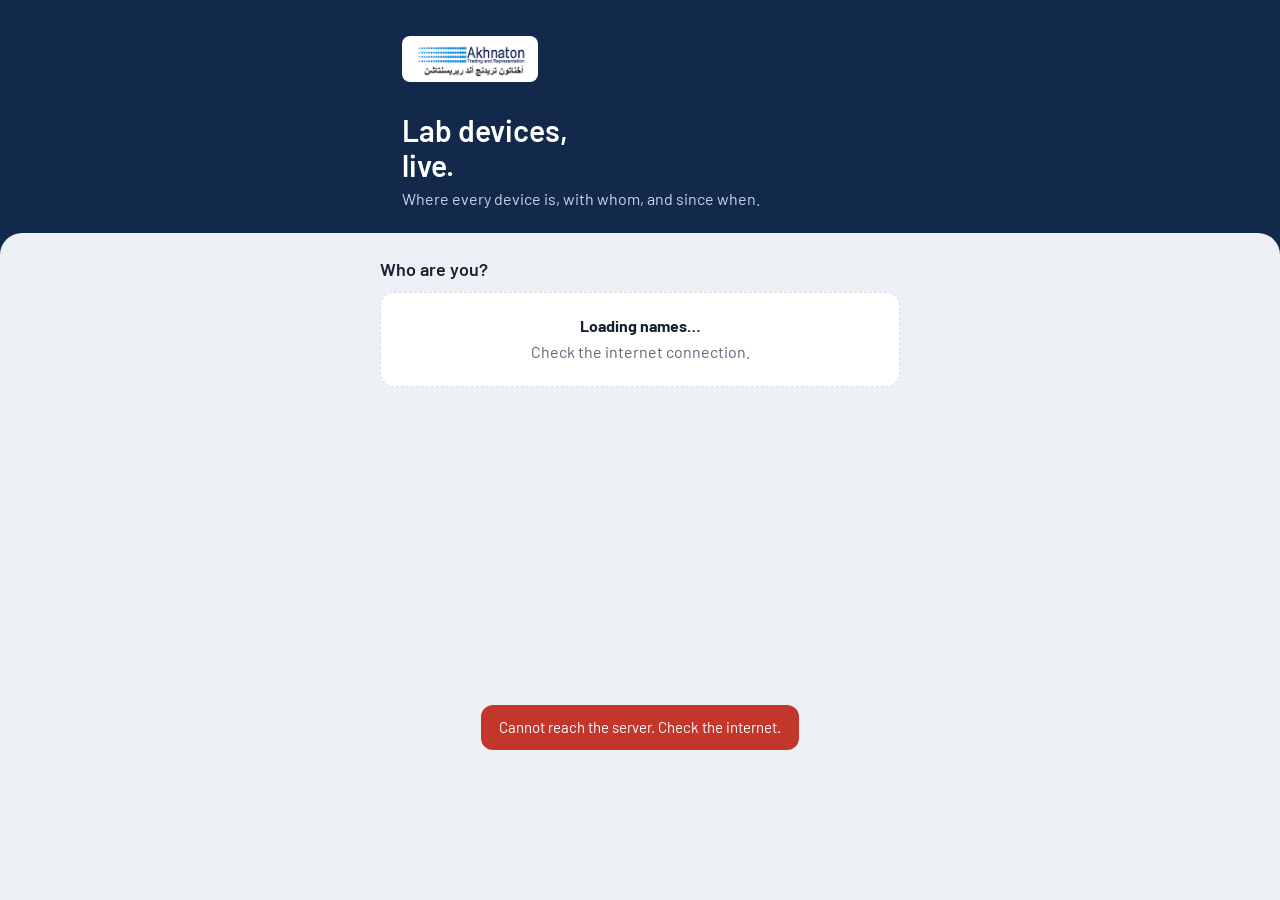
==== index.html @ 6e7c1e1e "Add files via upload" ====
<!doctype html>
<html lang="en">
<head>
<meta charset="utf-8">
<meta name="viewport" content="width=device-width, initial-scale=1, viewport-fit=cover">
<title>Akhnaton Devices</title>
<meta name="description" content="Live tracking of Akhnaton calibration lab devices">
<meta name="theme-color" content="#13294B">
<link rel="manifest" href="manifest.webmanifest">
<link rel="icon" href="icon-192.png">
<link rel="apple-touch-icon" href="icon-192.png">
<link rel="preconnect" href="https://fonts.googleapis.com">
<link rel="preconnect" href="https://fonts.gstatic.com" crossorigin>
<link href="https://fonts.googleapis.com/css2?family=Barlow:wght@400;500;600;700&family=Barlow+Semi+Condensed:wght@500;600;700&display=swap" rel="stylesheet">
<link rel="stylesheet" href="app.css">
</head>
<body>
<div id="app" aria-live="polite"></div>
<div id="sheet-root"></div>
<div id="toast" role="status"></div>
<script src="config.js"></script>
<script src="core.js"></script>
<script src="jspdf.umd.min.js" defer></script>
<script src="app.js"></script>
</body>
</html>
---- app.css ----
:root{
  --navy:#13294B; --navy-2:#1D3A66; --blue:#0B76C5; --blue-soft:#E3F0FA;
  --bg:#EDF1F5; --surface:#FFFFFF; --ink:#172233; --muted:#5B6879; --line:#D6DDE6;
  --office:#1C8A57; --office-soft:#E2F4EA;
  --client:#0B76C5; --client-soft:#E3F0FA;
  --service:#B26F12; --service-soft:#FBEFD9;
  --oos:#7D8796; --oos-soft:#ECEFF3;
  --danger:#C2362B; --danger-soft:#FBE6E3;
  --pending:#6D45C4; --pending-soft:#EEE7FB;
  --r-sm:8px; --r-md:14px; --r-lg:22px;
  --safe-b:env(safe-area-inset-bottom,0px);
  --font:"Barlow",system-ui,-apple-system,"Segoe UI",Roboto,sans-serif;
  --cond:"Barlow Semi Condensed","Barlow",system-ui,sans-serif;
}
*{box-sizing:border-box;-webkit-tap-highlight-color:transparent}
html,body{margin:0;background:var(--bg);color:var(--ink);font-family:var(--font);font-size:16px;line-height:1.4}
body{min-height:100vh;overscroll-behavior-y:contain}
button,input,select,textarea{font:inherit;color:inherit}
button{cursor:pointer}
:focus-visible{outline:3px solid var(--blue);outline-offset:2px}
.sr{position:absolute;width:1px;height:1px;overflow:hidden;clip:rect(0 0 0 0)}
@media (prefers-reduced-motion:reduce){*{animation:none!important;transition:none!important}}

/* ---------- app shell ---------- */
.shell{max-width:720px;margin:0 auto;min-height:100vh;padding-bottom:calc(84px + var(--safe-b))}
.top{background:var(--navy);color:#fff;padding:14px 16px 18px;position:relative}
.top-row{display:flex;align-items:center;gap:12px}
.brand{display:flex;align-items:center;gap:10px;flex:1;min-width:0}
.brand img{height:30px;background:#fff;border-radius:6px;padding:3px 6px}
.brand b{font-weight:600;font-size:17px;letter-spacing:.2px}
.sync{font-size:13px;color:#B9C8DE;display:flex;align-items:center;gap:6px;white-space:nowrap}
.sync i{width:8px;height:8px;border-radius:50%;background:#3FD08A;display:inline-block}
.sync.off i{background:#F0A23B}
.icon-btn{background:transparent;border:0;color:inherit;width:40px;height:40px;border-radius:50%;display:grid;place-items:center}
.icon-btn:active{background:rgba(255,255,255,.12)}
.hello{margin:16px 0 0;font-size:15px;color:#C9D6E8}
.hello strong{display:block;color:#fff;font-size:24px;font-weight:600;margin-top:2px}

/* status strip */
.strip{display:flex;height:10px;border-radius:5px;overflow:hidden;margin:18px 0 10px;background:rgba(255,255,255,.12)}
.strip span{display:block;height:100%}
.legend{display:grid;grid-template-columns:repeat(4,1fr);gap:6px}
.legend button{background:rgba(255,255,255,.07);border:0;border-radius:var(--r-sm);padding:8px 8px 7px;text-align:left;color:#fff}
.legend button:active{background:rgba(255,255,255,.15)}
.legend .n{font-family:var(--cond);font-size:26px;font-weight:600;line-height:1}
.legend .l{font-size:12.5px;white-space:nowrap;color:#C9D6E8;display:flex;align-items:center;gap:5px;margin-top:3px}
.dot{width:8px;height:8px;border-radius:50%;display:inline-block;flex:none}

main{padding:16px}
.sec{margin:22px 0 10px;display:flex;align-items:baseline;justify-content:space-between;gap:10px}
.sec h2{font-size:18px;font-weight:600;margin:0}
.sec small{color:var(--muted);font-size:14px}
.empty{background:var(--surface);border:1px dashed var(--line);border-radius:var(--r-md);padding:22px 18px;text-align:center;color:var(--muted)}
.empty b{display:block;color:var(--ink);margin-bottom:4px}

/* ---------- the asset tag (signature element) ---------- */
.tag{display:inline-flex;align-items:stretch;border-radius:7px;overflow:hidden;background:#fff;border:1.5px solid var(--navy);flex:none;min-width:58px}
.tag i{width:7px;background:var(--c,var(--office))}
.tag span{font-family:var(--cond);font-weight:700;font-size:21px;letter-spacing:1px;padding:3px 8px 2px 7px;color:var(--navy);line-height:1.15}
.tag.sm{min-width:0}.tag.sm span{font-size:16px;padding:1px 6px 0 5px}.tag.sm i{width:5px}
.tag.xl{border-width:2px;border-radius:10px}.tag.xl i{width:12px}.tag.xl span{font-size:44px;padding:4px 16px 2px 14px;letter-spacing:2px}

/* ---------- cards ---------- */
.site{background:var(--surface);border-radius:var(--r-md);padding:14px 14px 12px;margin-bottom:12px;border:1px solid var(--line);position:relative}
.site:before{content:"";position:absolute;left:0;top:14px;bottom:14px;width:4px;border-radius:0 4px 4px 0;background:var(--c,var(--client))}
.site-h{display:flex;justify-content:space-between;gap:10px;align-items:flex-start}
.site-h h3{margin:0;font-size:17px;font-weight:600;line-height:1.25}
.site-h .cnt{font-family:var(--cond);font-weight:600;font-size:15px;color:var(--muted);white-space:nowrap}
.meta{color:var(--muted);font-size:14px;margin-top:3px}
.meta b{color:var(--ink);font-weight:500}
.chips{display:flex;flex-wrap:wrap;gap:6px;margin-top:10px}
.dchip{display:inline-flex;align-items:center;gap:7px;background:var(--bg);border:0;border-radius:9px;padding:4px 9px 4px 4px;font-size:13.5px;max-width:100%}
.dchip em{font-style:normal;white-space:nowrap;overflow:hidden;text-overflow:ellipsis}
.site-f{display:flex;gap:8px;margin-top:12px}.site-f .btn{white-space:nowrap}.site-f .btn:first-child{flex:1}
.late{color:var(--danger);font-weight:600}

/* ---------- list rows ---------- */
.list{background:var(--surface);border-radius:var(--r-md);border:1px solid var(--line);overflow:hidden}
.row{display:flex;gap:12px;align-items:center;padding:12px 14px;border:0;border-bottom:1px solid var(--line);width:100%;background:transparent;text-align:left}
.row:last-child{border-bottom:0}
.row:active{background:var(--bg)}
.row .t{flex:1;min-width:0}
.row .t b{display:block;font-weight:600;font-size:15.5px;white-space:nowrap;overflow:hidden;text-overflow:ellipsis}
.row .t small{display:block;color:var(--muted);font-size:13.5px;white-space:nowrap;overflow:hidden;text-overflow:ellipsis}
.row .st{font-size:13px;font-weight:600;white-space:nowrap}
.row.sel{background:var(--blue-soft)}
.check{width:24px;height:24px;border-radius:7px;border:2px solid var(--line);flex:none;display:grid;place-items:center;color:#fff}
.row.sel .check{background:var(--blue);border-color:var(--blue)}
.row[disabled]{opacity:.45}

.pill{display:inline-flex;align-items:center;gap:6px;border-radius:999px;padding:3px 10px;font-size:13px;font-weight:600;background:var(--s-bg,var(--office-soft));color:var(--s-fg,var(--office))}
.warn{display:inline-flex;gap:5px;align-items:center;color:var(--danger);font-size:13px;font-weight:600}

/* ---------- search & filters ---------- */
.search{position:relative;margin-bottom:12px}
.search input{width:100%;height:50px;border-radius:var(--r-md);border:1.5px solid var(--line);background:var(--surface);padding:0 14px 0 44px;font-size:16px}
.search input:focus{border-color:var(--blue);outline:0}
.search svg{position:absolute;left:14px;top:15px;color:var(--muted)}
.filters{display:flex;gap:8px;overflow-x:auto;padding-bottom:4px;margin-bottom:12px;scrollbar-width:none}
.filters::-webkit-scrollbar{display:none}
.fbtn{border:1.5px solid var(--line);background:var(--surface);border-radius:999px;padding:7px 14px;font-size:14px;white-space:nowrap;font-weight:500}
.fbtn.on{background:var(--navy);border-color:var(--navy);color:#fff}

/* ---------- buttons ---------- */
.btn{border:0;border-radius:12px;height:48px;padding:0 18px;font-weight:600;font-size:16px;display:inline-flex;align-items:center;justify-content:center;gap:8px;background:var(--navy);color:#fff}
.btn:active{transform:translateY(1px)}
.btn.blue{background:var(--blue)}
.btn.ghost{background:var(--surface);color:var(--navy);border:1.5px solid var(--line)}
.btn.danger{background:var(--danger)}
.btn.sm{height:38px;font-size:14.5px;padding:0 13px;border-radius:10px}
.btn.wide{width:100%}
.btn[disabled]{opacity:.45;pointer-events:none}
.fab{position:fixed;right:max(16px,calc(50vw - 344px));bottom:calc(84px + var(--safe-b));height:56px;border-radius:18px;padding:0 20px 0 16px;box-shadow:0 8px 22px rgba(19,41,75,.35);z-index:20;background:var(--blue)}

/* ---------- bottom nav ---------- */
.nav{position:fixed;left:0;right:0;bottom:0;background:var(--surface);border-top:1px solid var(--line);display:flex;justify-content:center;padding-bottom:var(--safe-b);z-index:30}
.nav div{display:flex;max-width:720px;width:100%}
.nav a{flex:1;display:flex;flex-direction:column;align-items:center;gap:2px;padding:9px 0 8px;color:var(--muted);text-decoration:none;font-size:12.5px;font-weight:500;position:relative}
.nav a.on{color:var(--navy)}
.nav a.on:after{content:"";position:absolute;top:0;left:30%;right:30%;height:3px;border-radius:0 0 3px 3px;background:var(--blue)}
.nav .badge{position:absolute;top:5px;left:calc(50% + 6px);background:var(--pending);color:#fff;border-radius:9px;font-size:11px;padding:0 5px;font-weight:700}

/* ---------- sheet (full-screen panel) ---------- */
.sheet-bg{position:fixed;inset:0;background:rgba(10,20,38,.5);z-index:50;display:flex;justify-content:center;align-items:flex-end;animation:fade .18s}
.sheet{background:var(--bg);width:100%;max-width:720px;height:100%;max-height:100%;display:flex;flex-direction:column;animation:up .22s cubic-bezier(.2,.8,.2,1)}
@media (min-width:760px){.sheet{height:92vh;border-radius:var(--r-lg) var(--r-lg) 0 0}}
@keyframes up{from{transform:translateY(40px);opacity:.4}to{transform:none;opacity:1}}
@keyframes fade{from{opacity:0}to{opacity:1}}
.sheet-h{background:var(--surface);border-bottom:1px solid var(--line);display:flex;align-items:center;gap:6px;padding:8px 8px 8px 4px;min-height:60px}
.sheet-h h2{flex:1;margin:0;font-size:18px;font-weight:600}
.sheet-h .step{color:var(--muted);font-size:14px;margin-right:8px}
.sheet-b{flex:1;overflow-y:auto;padding:16px;-webkit-overflow-scrolling:touch}
.sheet-f{background:var(--surface);border-top:1px solid var(--line);padding:12px 16px calc(12px + var(--safe-b));display:flex;gap:10px}
.sheet-f .btn{flex:1}

/* device detail */
.hero{background:var(--surface);border-radius:var(--r-md);border:1px solid var(--line);padding:18px 16px}
.hero h3{font-size:21px;margin:14px 0 2px;font-weight:600;line-height:1.2}
.hero .sub{color:var(--muted);font-size:15px}
.kv{display:grid;grid-template-columns:auto 1fr;gap:6px 14px;margin:0;font-size:15px}
.kv dt{color:var(--muted)}
.kv dd{margin:0;font-weight:500;word-break:break-word}
.box{background:var(--surface);border-radius:var(--r-md);border:1px solid var(--line);padding:14px 16px;margin-top:12px}
.box h4{margin:0 0 10px;font-size:15px;font-weight:600;color:var(--muted)}
.where{font-size:19px;font-weight:600}
.cert{display:flex;align-items:center;gap:14px}
.cert .days{font-family:var(--cond);font-size:34px;font-weight:600;line-height:1}
.cert .days small{display:block;font-family:var(--font);font-size:13px;color:var(--muted);font-weight:500;margin-top:3px}
.actions{display:grid;grid-template-columns:1fr 1fr;gap:10px;margin-top:12px}
.actions .btn{width:100%}
.tl{list-style:none;margin:0;padding:0}
.tl li{position:relative;padding:0 0 14px 22px}
.tl li:before{content:"";position:absolute;left:5px;top:6px;bottom:-6px;width:2px;background:var(--line)}
.tl li:last-child:before{display:none}
.tl li:after{content:"";position:absolute;left:0;top:4px;width:12px;height:12px;border-radius:50%;background:var(--c,var(--blue));border:2px solid var(--surface);box-shadow:0 0 0 1px var(--line)}
.tl b{font-weight:600;font-size:15px}
.tl small{display:block;color:var(--muted);font-size:13.5px}

/* forms */
label.f{display:block;margin-bottom:14px}
label.f>span{display:block;font-size:14px;color:var(--muted);margin-bottom:6px;font-weight:500}
.inp{width:100%;height:48px;border-radius:12px;border:1.5px solid var(--line);background:var(--surface);padding:0 12px;font-size:16px}
textarea.inp{height:88px;padding:10px 12px;resize:vertical}
.inp:focus{border-color:var(--blue);outline:0}
.seg{display:flex;flex-wrap:wrap;gap:8px}
.seg button{border:1.5px solid var(--line);background:var(--surface);border-radius:12px;padding:10px 14px;font-weight:500}
.seg button.on{border-color:var(--blue);background:var(--blue-soft);color:var(--navy)}
.note{background:var(--blue-soft);border-radius:12px;padding:12px 14px;font-size:14.5px;color:var(--navy);margin-bottom:14px}
.note.warnbox{background:var(--danger-soft);color:#7E1F17}
.selbar{position:sticky;top:-16px;z-index:2;background:var(--bg);margin:-16px -16px 12px;padding:12px 16px 4px}
.picked{display:flex;flex-wrap:wrap;gap:6px;min-height:8px}
.picked button{display:inline-flex;align-items:center;gap:6px;border:0;background:var(--navy);color:#fff;border-radius:999px;padding:5px 11px;font-size:14px}

/* login */
.login{min-height:100vh;display:flex;flex-direction:column;background:var(--navy);color:#fff}
.login-top{padding:36px 22px 22px;max-width:520px;width:100%;margin:0 auto}
.login-top img{height:46px;background:#fff;border-radius:8px;padding:5px 10px}
.login-top h1{font-size:30px;font-weight:600;margin:26px 0 6px;line-height:1.15}
.login-top p{margin:0;color:#C9D6E8}
.login-card{background:var(--bg);color:var(--ink);flex:1;border-radius:var(--r-lg) var(--r-lg) 0 0;padding:20px 16px 30px}
.login-card>div{max-width:520px;margin:0 auto}
.people{display:grid;grid-template-columns:1fr 1fr;gap:8px}
.people button{background:var(--surface);border:1.5px solid var(--line);border-radius:12px;padding:12px;text-align:left}
.people button small{display:block;color:var(--muted);font-size:12.5px}
.people button.on{border-color:var(--blue);background:var(--blue-soft)}
.pin{display:flex;justify-content:center;gap:14px;margin:18px 0}
.pin i{width:18px;height:18px;border-radius:50%;border:2px solid var(--navy)}
.pin i.f{background:var(--navy)}
.pad{display:grid;grid-template-columns:repeat(3,1fr);gap:10px;max-width:330px;margin:0 auto}
.pad button{height:62px;border-radius:16px;border:0;background:var(--surface);font-size:26px;font-weight:500;font-family:var(--cond);box-shadow:0 1px 0 var(--line)}
.pad button:active{background:var(--blue-soft)}
.shake{animation:shake .35s}
@keyframes shake{25%{transform:translateX(-8px)}50%{transform:translateX(8px)}75%{transform:translateX(-4px)}}

/* toast */
#toast{position:fixed;left:50%;bottom:calc(150px + var(--safe-b));transform:translateX(-50%) translateY(20px);background:var(--ink);color:#fff;padding:12px 18px;border-radius:12px;font-size:15px;opacity:0;pointer-events:none;transition:.2s;z-index:90;max-width:calc(100vw - 32px)}
#toast.on{opacity:1;transform:translateX(-50%)}
#toast.bad{background:var(--danger)}

.done{text-align:center;padding:26px 8px}
.done .ok{width:74px;height:74px;border-radius:50%;background:var(--office);display:grid;place-items:center;margin:8px auto 16px;color:#fff}
.done h3{font-size:23px;margin:0 0 6px}
.done p{color:var(--muted);margin:0 0 18px}
.spin{width:22px;height:22px;border:3px solid rgba(255,255,255,.35);border-top-color:#fff;border-radius:50%;animation:sp .8s linear infinite}
@keyframes sp{to{transform:rotate(360deg)}}
.loading{min-height:100vh;display:grid;place-items:center;background:var(--navy)}
.demo{background:#FFF4D6;color:#6A4B00;font-size:13px;text-align:center;padding:6px 10px}
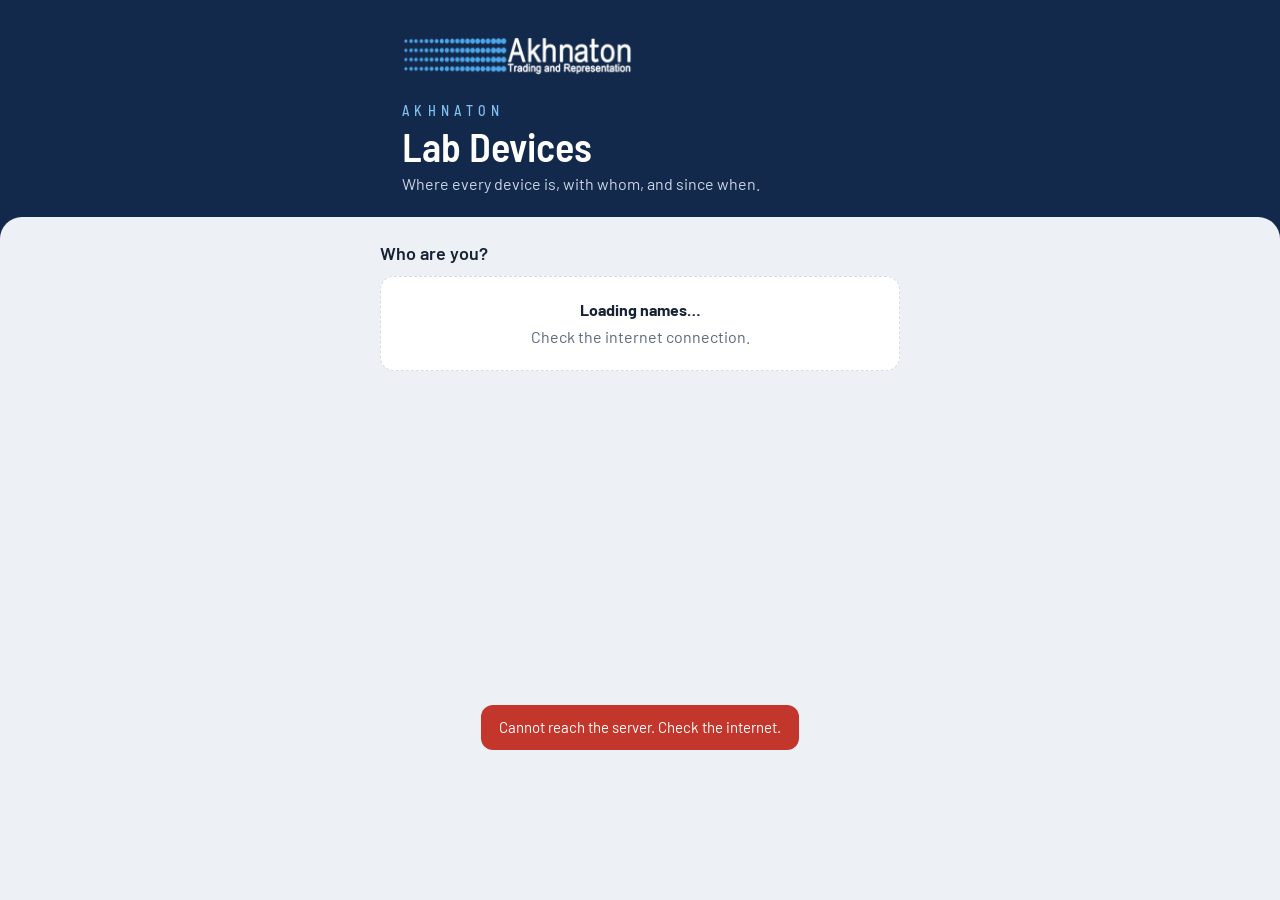
==== commit 91e5970d: "v36: no brand line under the name in cards, cache-busted files" ====
--- a/index.html
+++ b/index.html
@@ -12,15 +12,28 @@
 <link rel="preconnect" href="https://fonts.googleapis.com">
 <link rel="preconnect" href="https://fonts.gstatic.com" crossorigin>
 <link href="https://fonts.googleapis.com/css2?family=Barlow:wght@400;500;600;700&family=Barlow+Semi+Condensed:wght@500;600;700&display=swap" rel="stylesheet">
-<link rel="stylesheet" href="app.css">
+<link rel="stylesheet" href="app.css?v=36">
 </head>
 <body>
 <div id="app" aria-live="polite"></div>
 <div id="sheet-root"></div>
 <div id="toast" role="status"></div>
 <script src="config.js"></script>
-<script src="core.js"></script>
+<script src="https://cdn.onesignal.com/sdks/web/v16/OneSignalSDK.page.js" defer></script>
+<script>
+window.OneSignalDeferred = window.OneSignalDeferred || [];
+OneSignalDeferred.push(async function (OneSignal) {
+  await OneSignal.init({
+    appId: "2780ba25-098b-49dc-9261-5770b0bfc48c",
+    serviceWorkerPath: "OneSignalSDKWorker.js",
+    serviceWorkerParam: { scope: "/" },
+    notifyButton: { enable: false },
+    welcomeNotification: { disable: true }
+  });
+});
+</script>
+<script src="core.js?v=36"></script>
 <script src="jspdf.umd.min.js" defer></script>
-<script src="app.js"></script>
+<script src="app.js?v=36"></script>
 </body>
 </html>
--- a/app.css
+++ b/app.css
@@ -26,8 +26,16 @@
 .top{background:var(--navy);color:#fff;padding:14px 16px 18px;position:relative}
 .top-row{display:flex;align-items:center;gap:12px}
 .brand{display:flex;align-items:center;gap:10px;flex:1;min-width:0}
-.brand img{height:30px;background:#fff;border-radius:6px;padding:3px 6px}
-.brand b{font-weight:600;font-size:17px;letter-spacing:.2px}
+.brand img{height:24px;width:auto;display:block;flex:none}
+.bdiv{width:1px;height:28px;background:rgba(255,255,255,.22);flex:none}
+.bname{display:flex;flex-direction:column;line-height:1.05;min-width:0}
+.bname small{font-family:var(--cond);font-size:10.5px;letter-spacing:.32em;color:#7FC0F0;font-weight:600;text-transform:uppercase}
+.bname b{font-family:var(--cond);font-weight:600;font-size:18px;letter-spacing:.01em;white-space:nowrap}
+.sync em{display:none}
+.sync{padding:0 2px}
+.brand{gap:9px}
+@media (max-width:370px){.brand img{height:21px}.bname b{font-size:16px}}
+.ptitle{font-family:var(--cond);font-size:26px;font-weight:600;margin:14px 0 0;letter-spacing:.01em}
 .sync{font-size:13px;color:#B9C8DE;display:flex;align-items:center;gap:6px;white-space:nowrap}
 .sync i{width:8px;height:8px;border-radius:50%;background:#3FD08A;display:inline-block}
 .sync.off i{background:#F0A23B}
@@ -100,6 +108,18 @@
 .filters::-webkit-scrollbar{display:none}
 .fbtn{border:1.5px solid var(--line);background:var(--surface);border-radius:999px;padding:7px 14px;font-size:14px;white-space:nowrap;font-weight:500}
 .fbtn.on{background:var(--navy);border-color:var(--navy);color:#fff}
+.sortbar{display:flex;align-items:center;justify-content:space-between;gap:10px;margin:2px 0 6px}
+.sortbar>span{color:var(--muted);font-size:14px}
+.sortseg{display:inline-flex;background:var(--line);border-radius:10px;padding:3px;gap:2px}
+.sortseg button{border:0;background:transparent;padding:6px 12px;border-radius:8px;font-size:13.5px;font-weight:600;color:var(--muted)}
+.sortseg button.on{background:var(--surface);color:var(--navy);box-shadow:0 1px 3px rgba(19,41,75,.15)}
+.placesum{display:grid;grid-template-columns:repeat(3,1fr);gap:8px;margin:10px 0 2px}
+.placesum button{background:var(--surface);border:1px solid var(--line);border-radius:12px;padding:10px 12px;text-align:left}
+.placesum button:active{background:var(--blue-soft)}
+.placesum b{display:block;font-family:'Barlow Semi Condensed',sans-serif;font-size:24px;color:var(--navy);line-height:1.1}
+.placesum span{font-size:13px;color:var(--muted)}
+.sec.place{flex-direction:column;align-items:flex-start;gap:2px}
+.sec.place .cnt{display:inline-block;min-width:24px;padding:1px 8px;margin-left:4px;border-radius:999px;background:var(--navy);color:#fff;font-size:13px;font-weight:600;vertical-align:2px;text-align:center}
 
 /* ---------- buttons ---------- */
 .btn{border:0;border-radius:12px;height:48px;padding:0 18px;font-weight:600;font-size:16px;display:inline-flex;align-items:center;justify-content:center;gap:8px;background:var(--navy);color:#fff}
@@ -174,8 +194,9 @@
 /* login */
 .login{min-height:100vh;display:flex;flex-direction:column;background:var(--navy);color:#fff}
 .login-top{padding:36px 22px 22px;max-width:520px;width:100%;margin:0 auto}
-.login-top img{height:46px;background:#fff;border-radius:8px;padding:5px 10px}
-.login-top h1{font-size:30px;font-weight:600;margin:26px 0 6px;line-height:1.15}
+.login-top img{height:40px;width:auto;display:block}
+.login-top h1{font-family:var(--cond);font-size:40px;font-weight:600;margin:28px 0 6px;line-height:1.05}
+.login-top h1 small{display:block;font-size:14px;letter-spacing:.38em;text-transform:uppercase;color:#7FC0F0;font-weight:500;margin-bottom:6px}
 .login-top p{margin:0;color:#C9D6E8}
 .login-card{background:var(--bg);color:var(--ink);flex:1;border-radius:var(--r-lg) var(--r-lg) 0 0;padding:20px 16px 30px}
 .login-card>div{max-width:520px;margin:0 auto}
@@ -203,5 +224,216 @@
 .done p{color:var(--muted);margin:0 0 18px}
 .spin{width:22px;height:22px;border:3px solid rgba(255,255,255,.35);border-top-color:#fff;border-radius:50%;animation:sp .8s linear infinite}
 @keyframes sp{to{transform:rotate(360deg)}}
-.loading{min-height:100vh;display:grid;place-items:center;background:var(--navy)}
+.loading{min-height:100vh;display:grid;place-items:center;background:radial-gradient(ellipse 80% 55% at 50% 42%,#1D3A66 0%,#13294B 72%);color:#fff}
+.lz{display:flex;flex-direction:column;align-items:center;text-align:center;padding:24px}
+.lz-eye{font-family:var(--cond);font-weight:500;letter-spacing:.42em;font-size:15px;color:#7FC0F0;margin-left:.42em}
+.lz-t{font-family:var(--cond);font-weight:600;font-size:52px;line-height:1.05;margin-top:6px}
+.lz-rule{display:flex;align-items:center;gap:8px;margin:22px 0 24px}
+.lz-rule i{display:block;width:64px;height:2px;background:linear-gradient(90deg,transparent,#4FA8EC)}
+.lz-rule i:last-child{background:linear-gradient(90deg,#4FA8EC,transparent)}
+.lz-rule b{width:8px;height:8px;border-radius:2px;background:#1C8A57;transform:rotate(45deg)}
+.lz img{width:min(250px,70vw)}
+.linkbox .url{font-family:var(--cond);font-size:17px;font-weight:600;color:var(--navy);word-break:break-all}
+.linkbox .actions{margin-top:10px}.linkbox .actions .btn{width:100%}
 .demo{background:#FFF4D6;color:#6A4B00;font-size:13px;text-align:center;padding:6px 10px}
+
+/* device category tiles (pick devices) */
+.cats{display:grid;grid-template-columns:1fr 1fr;gap:8px}
+.cats button{position:relative;background:var(--surface);border:1.5px solid var(--line);border-radius:14px;padding:14px 12px 12px;text-align:left;min-height:76px}
+.cats button:active{background:var(--blue-soft);border-color:var(--blue)}
+.cats button b{display:block;font-size:16px;font-weight:600;line-height:1.2;color:var(--navy)}
+.cats button small{display:block;color:var(--muted);font-size:13px;margin-top:4px}
+.cats button i{display:inline-block;margin-top:6px;font-style:normal;background:var(--blue);color:#fff;border-radius:999px;font-size:11.5px;font-weight:700;padding:1px 7px}
+.cats button.none{opacity:.55}
+.backcat{display:flex;align-items:center;gap:8px;border:0;background:transparent;color:var(--blue);font-weight:600;font-size:15px;padding:4px 0 10px}
+.backcat span{color:var(--ink)}
+
+.sortbar>span{flex:1}
+.printbtn{display:inline-flex;align-items:center;gap:5px;border:1.5px solid var(--line);background:var(--surface);color:var(--navy);border-radius:10px;padding:5px 10px;font-size:13.5px;font-weight:600}
+.printbtn svg{width:16px;height:16px}
+.printbtn:active{background:var(--blue-soft)}
+
+.pushbar{display:flex;align-items:center;gap:12px;background:var(--blue-soft);border:1px solid #bcdcf3;border-radius:var(--r-md);padding:12px 14px;margin-top:4px}
+.pushbar div{flex:1}.pushbar b{display:block;color:var(--navy);font-size:15px}.pushbar small{display:block;color:var(--muted);font-size:13px}
+.pushbar.off{background:var(--bg);border-color:var(--line)}
+
+/* quantity items */
+.qrow{cursor:default}
+.stepper{display:inline-flex;align-items:center;border:1.5px solid var(--line);border-radius:12px;overflow:hidden;background:var(--surface);flex:none}
+.stepper button{width:40px;height:40px;border:0;background:var(--bg);font-size:22px;font-weight:600;color:var(--navy)}
+.stepper button:active{background:var(--blue-soft)}
+.stepper input{width:48px;height:40px;border:0;text-align:center;font-family:var(--cond);font-size:18px;font-weight:600;color:var(--navy);background:var(--surface)}
+.qn{font-family:var(--cond);font-weight:700;color:var(--blue);font-size:14px;padding-left:5px}
+.qn.big{font-size:18px;padding:0 6px}
+.qchip{padding:4px 10px 4px 6px}
+.cats button.qtile{background:linear-gradient(180deg,#F4F9FE,#fff);border-style:dashed}
+.otherbox{margin-top:14px}.orow{display:flex;gap:8px;align-items:center}.orow .inp{height:42px}.orow .btn{flex:none}
+.kitrow{display:block}.kitrow .kitwhere{color:var(--client)!important;font-weight:500;white-space:normal!important}
+
+.printbtn.xl{color:#1C7C45;margin-left:-4px}
+.sortbar{flex-wrap:nowrap}.sortbar>span{white-space:nowrap;font-size:13px}.sortseg button{white-space:nowrap;padding:6px 10px}
+
+.placesum .ks{background:var(--surface);border:1px solid var(--line);border-radius:12px;padding:10px 12px}
+.placesum .ks.out b{color:var(--client)}
+.kitnums{display:flex;gap:10px;margin-top:3px;font-size:13.5px;flex-wrap:wrap}
+.kitnums em{font-style:normal;color:var(--muted)}
+.kitnums em.in{color:var(--office);font-weight:700}.kitnums em.ot{color:var(--client);font-weight:700}
+.kbar{display:block;height:6px;border-radius:3px;background:var(--office-soft);margin-top:7px;overflow:hidden}
+.kbar i{display:block;height:100%;background:var(--client)}
+.nav a{font-size:11.5px}
+/* ---- home: data loggers card ---- */
+.kitcard{display:block;width:100%;text-align:left;background:var(--surface);border:1px solid var(--line);border-radius:var(--r-md);padding:12px 14px;margin:12px 0 4px;color:var(--ink)}
+.kitcard:active{background:var(--blue-soft)}
+.kc-h{display:flex;justify-content:space-between;align-items:baseline}
+.kc-h b{font-size:16px;color:var(--navy)}
+.kc-h span{font-size:13px;color:var(--blue);font-weight:600}
+.kc-n{display:grid;grid-template-columns:repeat(3,1fr);gap:8px;margin-top:8px}
+.kc-n b{display:block;font-family:'Barlow Semi Condensed',sans-serif;font-size:26px;line-height:1.05;color:var(--navy)}
+.kc-n .ot b{color:var(--client)} .kc-n .in b{color:var(--office)}
+.kc-n small{font-size:12.5px;color:var(--muted)}
+.kc-t{display:flex;flex-wrap:wrap;gap:6px;margin-top:10px}
+.kc-t span{font-size:12.5px;background:var(--bg);border:1px solid var(--line);border-radius:999px;padding:3px 9px;color:var(--muted)}
+.kc-t span.o{background:var(--client-soft);border-color:transparent;color:var(--navy)}
+.kc-t span b{color:var(--client)}
+.odrow{border-left:4px solid var(--danger)}
+/* ---- transfer select all ---- */
+.selall{display:flex;justify-content:space-between;align-items:center;gap:10px;margin:0 0 10px}
+.selall span{font-size:14px;color:var(--muted);font-weight:600}
+/* ---- jobs & data sheets ---- */
+.site.job{cursor:pointer}
+.site.job:active{background:var(--blue-soft)}
+.jobnums{display:flex;flex-wrap:wrap;gap:6px;margin-top:10px}
+.jobnums span{font-size:13px;background:var(--bg);border:1px solid var(--line);border-radius:999px;padding:3px 10px;color:var(--muted)}
+.jobnums span b{color:var(--navy)}
+.jobnums span.o{background:var(--client-soft);border-color:transparent}
+.jobnums span.r{background:var(--danger-soft);border-color:transparent} .jobnums span.r b{color:var(--danger)}
+.jobnums span.p{background:var(--pending-soft);border-color:transparent}
+.dsb{flex:0 0 auto;font-size:12px;font-weight:700;border-radius:999px;padding:4px 9px;white-space:nowrap;align-self:flex-start}
+.dsb.yes{background:var(--office-soft);color:var(--office)}
+.dsb.no{background:var(--danger-soft);color:var(--danger)}
+.dsb.wait{background:var(--pending-soft);color:var(--pending)}
+.row .dsb{margin-right:6px;align-self:center}
+.dsrow{display:flex;justify-content:space-between;align-items:center;gap:10px;margin-top:10px;padding-top:10px;border-top:1px dashed var(--line)}
+.dsrow>span{font-size:13.5px;color:var(--muted);font-weight:600}
+.dsrow .sortseg button.on.no{color:var(--danger)}
+.dsrow .sortseg button.on:not(.no){color:var(--office)}
+.nav a{font-size:10.5px}
+.nav a svg{width:22px;height:22px}
+.jbadge{display:inline-block;font-size:12px;font-weight:700;background:var(--blue-soft);color:var(--blue);border-radius:6px;padding:2px 7px}
+.inc{margin:0;padding-left:18px;font-size:14px;line-height:1.6;color:var(--ink)}
+.row.part{margin-left:22px;border-left:3px solid var(--line)}
+.jobnums span.ok{background:var(--office-soft);border-color:transparent;color:var(--office);font-weight:700}
+.sethead{display:flex;justify-content:space-between;align-items:center;gap:8px;padding:10px 4px 4px;font-weight:700;color:var(--navy);font-size:14px}
+.sethead small{color:var(--muted);font-weight:500}
+/* ---- folding sets ---- */
+.set{border-bottom:1px solid var(--line)}
+.set:last-child{border-bottom:0}
+.sethd{display:flex;align-items:center;gap:6px;padding-right:10px}
+.setbtn{flex:1;min-width:0;display:flex;gap:12px;align-items:center;padding:12px 14px;border:0;background:transparent;text-align:left;color:inherit;font:inherit;cursor:pointer}
+.setbtn:active{background:var(--bg)}
+.setbtn .t{flex:1;min-width:0}
+.setbtn .t b{display:block;font-weight:700;font-size:15.5px;color:var(--navy);white-space:nowrap;overflow:hidden;text-overflow:ellipsis}
+.setbtn .t small{display:block;color:var(--muted);font-size:13.5px;white-space:nowrap;overflow:hidden;text-overflow:ellipsis}
+.setico{flex:none;min-width:58px;height:34px;border-radius:7px;background:var(--blue-soft);color:var(--blue);font-weight:800;font-size:15px;display:inline-flex;align-items:center;justify-content:center;border:1.5px solid var(--blue)}
+.chev{flex:none;width:26px;height:26px;border-radius:50%;background:var(--bg);color:var(--navy);display:inline-flex;align-items:center;justify-content:center;font-size:20px;font-weight:700;line-height:1;transition:transform .2s}
+.set.open .chev{transform:rotate(90deg);background:var(--blue-soft);color:var(--blue)}
+.set.open>.sethd{background:var(--blue-soft)}
+.setbody{display:none;background:var(--bg);border-top:1px solid var(--line)}
+.set.open .setbody{display:block}
+.setbody .row{padding-left:26px;border-left:4px solid var(--blue-soft)}
+.setbody .row:last-child{border-bottom:0}
+.sethd .setall{flex:none}
+/* full names, no "…" */
+.row .t b,.row .t small,.setbtn .t b,.setbtn .t small{white-space:normal;overflow:visible;text-overflow:clip;overflow-wrap:anywhere}
+.rng{display:inline-block;font-weight:700;font-size:13px;color:var(--blue);background:var(--blue-soft);border-radius:6px;padding:1px 7px;margin-left:4px;white-space:nowrap;vertical-align:1px}
+.devcats{margin-top:6px}
+.devcats button{min-height:96px}
+.cmini{display:flex;flex-wrap:wrap;gap:5px;margin-top:8px}
+.cmini em{font-style:normal;font-size:12px;font-weight:700;border-radius:999px;padding:2px 8px}
+.cmini em.in{background:var(--office-soft);color:var(--office)}
+.cmini em.out{background:var(--client-soft);color:var(--client)}
+.cmini em.bad{background:var(--danger-soft);color:var(--danger)}
+.hero h3 .rng{font-size:14px}
+.sortbar{flex-wrap:wrap;row-gap:8px}
+.sortbar .sortseg{margin-left:auto}
+/* ---- device views: tiles / grid / details ---- */
+.viewbar{display:flex;gap:6px;margin:4px 0 8px}
+.viewbar button{flex:1;display:flex;align-items:center;justify-content:center;gap:6px;border:1.5px solid var(--line);background:var(--surface);border-radius:12px;padding:9px 6px;font:inherit;font-size:14px;font-weight:600;color:var(--muted)}
+.viewbar button i{font-style:normal;font-size:17px;line-height:1}
+.viewbar button.on{border-color:var(--navy);background:var(--navy);color:#fff}
+.sec.cat{margin:26px 0 12px;padding-bottom:8px;border-bottom:2px solid var(--line)}
+.sec.cat h2{display:flex;align-items:center;gap:10px;font-size:21px;font-weight:700;color:var(--navy)}
+.sec.cat .cnt{display:inline-flex;align-items:center;justify-content:center;min-width:30px;height:30px;padding:0 8px;border-radius:999px;background:var(--navy);color:#fff;font-size:14px;font-weight:700}
+.devcats button{padding-top:16px}
+.devcats button b{padding-right:34px;font-size:17px}
+.tcnt{position:absolute;top:12px;right:12px;display:inline-flex;align-items:center;justify-content:center;min-width:30px;height:30px;padding:0 7px;border-radius:999px;background:var(--navy);color:#fff;font-size:14px;font-weight:700}
+.dgrid{display:grid;grid-template-columns:1fr 1fr;gap:10px}
+.dcard{display:flex;flex-direction:column;align-items:flex-start;gap:5px;text-align:left;background:var(--surface);border:1px solid var(--line);border-top:4px solid var(--st);border-radius:14px;padding:12px;min-height:128px;font:inherit;color:inherit;min-width:0}
+.dcard:active{background:var(--bg)}
+.dcard b{font-size:15px;font-weight:600;line-height:1.25;overflow-wrap:anywhere}
+.dcard b .rng{margin:4px 0 0;display:table}
+.dcard small{color:var(--muted);font-size:12.5px;overflow-wrap:anywhere}
+.dcard .dst{margin-top:auto;font-size:12.5px;font-weight:700;color:var(--st)}
+.dcard .warn{font-size:12px}
+.dgrid .set{grid-column:1/-1;background:var(--surface);border:1px solid var(--line);border-radius:14px;overflow:hidden}
+.dgrid .set.open .setbody{display:grid;grid-template-columns:1fr 1fr;gap:8px;padding:10px}
+.dgrid .setbody .dcard{min-height:110px}
+button.ks{text-align:left;font:inherit;cursor:pointer}
+button.ks.out{border-color:var(--client);background:var(--client-soft)}
+.kitnums button.ot{border:0;background:var(--client-soft);color:var(--client);font:inherit;font-weight:700;border-radius:999px;padding:1px 9px;cursor:pointer}
+.kc-n .ot[data-kwhere]{cursor:pointer;border-radius:10px;background:var(--client-soft)}
+.jclosed{color:var(--muted);background:var(--bg);border-radius:6px;padding:0 6px}
+.jfbar{display:flex;gap:8px;margin:2px 0 8px}
+.jfbox{display:grid;grid-template-columns:1fr 1fr;gap:10px;margin-top:0}
+.jfbox .f{margin:0}
+.jfbox select{width:100%}
+@media (max-width:420px){.jfbox{grid-template-columns:1fr}}
+.htiles{display:grid;grid-template-columns:1fr 1fr;gap:10px}
+.hgrid{display:grid;grid-template-columns:1fr;gap:10px}
+.htile{position:relative;display:flex;flex-direction:column;align-items:flex-start;gap:3px;text-align:left;background:var(--surface);border:1.5px solid var(--line);border-left:5px solid var(--client);border-radius:14px;padding:12px 12px 12px 12px;font:inherit;color:inherit;min-height:104px;min-width:0}
+.htile:active{background:var(--blue-soft)}
+.htile b{font-size:16px;font-weight:700;color:var(--navy);line-height:1.2;padding-right:36px;overflow-wrap:anywhere}
+.htile small{color:var(--muted);font-size:12.5px;overflow-wrap:anywhere}
+.htile small b{font-size:12.5px;padding:0;color:var(--ink)}
+.htile small.lt{color:var(--danger);font-weight:700}
+.htile.late{border-left-color:var(--danger)}
+.htile.closed{border-left-color:var(--muted);opacity:.85}
+.htile.wide{min-height:0}
+.htile .cmini{margin-top:6px}
+.cmini em{background:var(--bg);color:var(--muted)}
+.jsearch{margin:4px 0 12px;padding:14px}
+.jsh{display:flex;justify-content:space-between;align-items:center;margin-bottom:10px}
+.jsh b{font-size:16px;color:var(--navy)}
+.jfgrid{display:grid;grid-template-columns:1fr 1fr;gap:10px}
+.jfgrid .f{margin:0;min-width:0}
+.jfgrid .inp{width:100%;min-width:0}
+.jsin{position:relative}
+.jsin .inp{padding-right:34px}
+.jsx{position:absolute;right:6px;top:50%;transform:translateY(-50%);border:0;background:var(--bg);color:var(--muted);width:24px;height:24px;border-radius:50%;font-size:12px}
+.jsq{display:flex;flex-wrap:wrap;gap:6px;margin-top:10px}
+.jsq .fbtn{padding:5px 11px;font-size:13px}
+/* brand + model under the device code */
+.tagw{display:inline-flex;flex-direction:column;align-items:center;gap:3px;flex:none;max-width:96px}
+.tagw .tb{font-size:10.5px;line-height:1.15;color:var(--muted);font-weight:600;text-align:center;text-transform:uppercase;letter-spacing:.2px;overflow-wrap:anywhere;max-width:96px}
+.tagw.sm{max-width:74px}.tagw.sm .tb{font-size:9px;max-width:74px}
+.dchip .tagw{flex-direction:row;gap:5px;max-width:none}.dchip .tagw .tb{text-align:left;max-width:90px}
+/* loading ball */
+#loadov{position:fixed;inset:0;z-index:9999;display:none;align-items:center;justify-content:center;background:rgba(19,41,75,.18);pointer-events:all}
+#loadov.on{display:flex}
+#loadov .lbox{display:flex;flex-direction:column;align-items:center;gap:10px;background:var(--surface);border-radius:18px;padding:20px 26px;box-shadow:0 10px 30px rgba(19,41,75,.25);font-weight:600;color:var(--navy)}
+#loadov .lball{width:44px;height:44px;border-radius:50%;border:5px solid var(--blue-soft);border-top-color:var(--blue);animation:lspin .8s linear infinite}
+@keyframes lspin{to{transform:rotate(360deg)}}
+/* kept elsewhere fold */
+.awayf{margin-top:18px;border:1.5px dashed var(--line);border-radius:14px;background:var(--surface);overflow:hidden}
+.awayb{width:100%;display:flex;align-items:center;gap:10px;border:0;background:transparent;padding:13px 14px;font:inherit;font-weight:600;color:var(--muted);text-align:left}
+.awayb span:first-child{flex:1}
+.awayb .tcnt{position:static;background:var(--muted)}
+.awayf.open .chev{transform:rotate(90deg)}
+.awayl{display:none;padding:0 10px 10px}
+.awayf.open .awayl{display:block}
+a.tel{color:var(--blue);font-weight:700;text-decoration:none;white-space:nowrap}
+/* brand + model beside the code, small, not under it */
+.tagw{flex-direction:row;align-items:center;gap:5px;max-width:132px}
+.tagw .tb{font-size:9.5px;line-height:1.1;text-align:left;max-width:66px;letter-spacing:0;display:-webkit-box;-webkit-line-clamp:3;-webkit-box-orient:vertical;overflow:hidden}
+.tagw.sm{max-width:120px}.tagw.sm .tb{font-size:8.5px;max-width:60px}
+.dcard .tagw{max-width:none}.dcard .tagw .tb{max-width:110px;font-size:10px}
